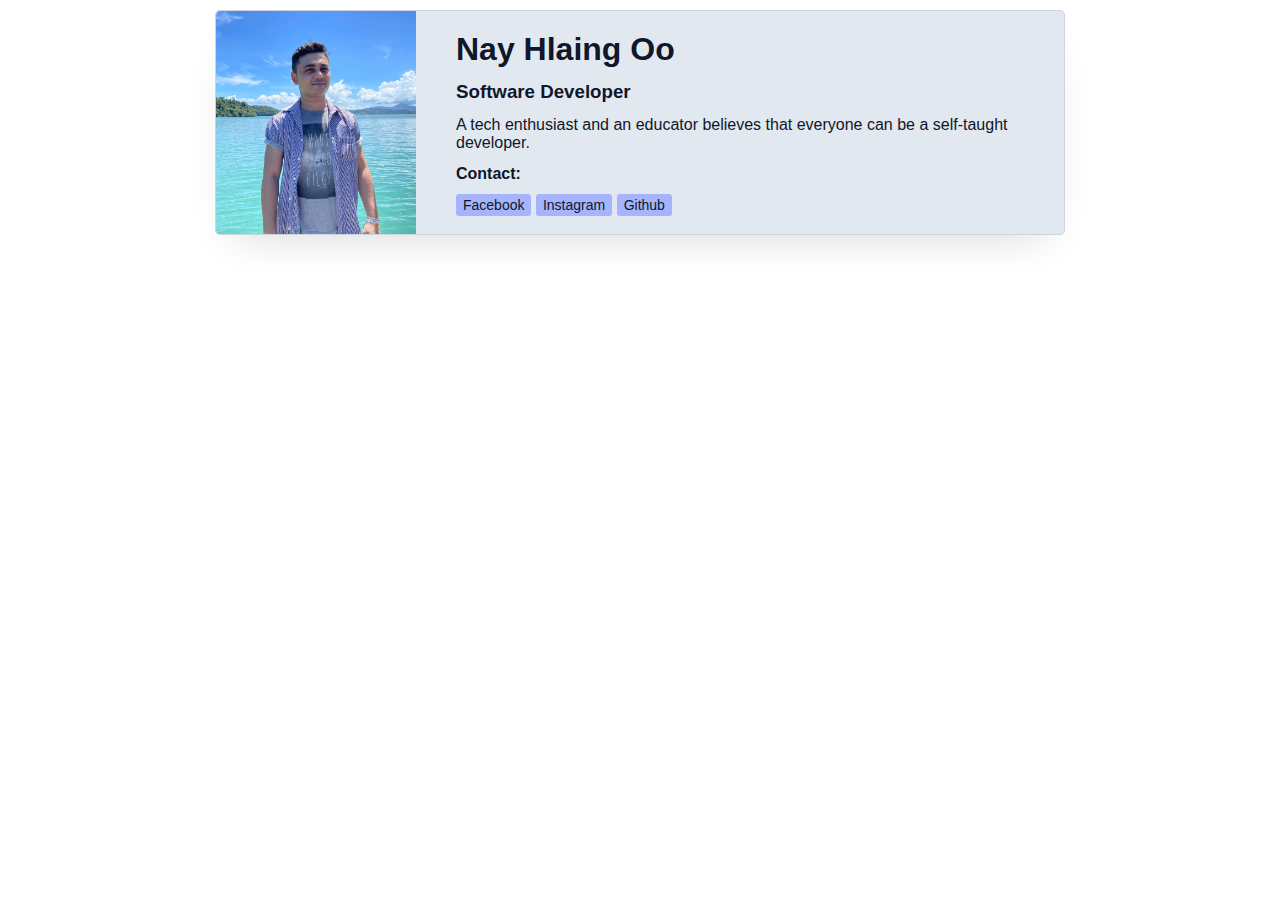
==== responsive-user-profile-card.html @ 8e49eb4d "updated" ====
<!DOCTYPE html>
<html lang="en">
  <head>
    <meta charset="UTF-8" />
    <meta name="viewport" content="width=device-width, initial-scale=1.0" />
    <title>User Profile Card</title>
    <style>
      * {
        margin: 0;
        padding: 0;
        box-sizing: border-box;
        font-family: sans-serif;
        color: #0f172a;
      }
      body {
        padding: 10px;
      }
      .card-container {
        margin: 0 auto;
        display: flex;
        flex-direction: row;
        gap: 30px;
        background-color: #e2e8f0;
        border: 1px solid #cbd5e1;
        border-radius: 5px;
        max-width: 850px;
        overflow: hidden;
        box-shadow: 0 20px 40px -20px rgba(0, 0, 0, 0.163);
      }
      img.card-image {
        width: 200px;
        height: 100%;
        object-fit: cover;
      }
      div.card-details {
        padding: 20px 10px;
      }
      div.card-details > * {
        margin-bottom: 13px;
      }
      a {
        text-decoration: none;
        background-color: #a5b4fc;
        padding: 3px 7px;
        border-radius: 3px;
        font-size: 14px;
        transition: background-color 0.3s;
      }
      a:hover {
        background-color: #818cf8;
      }
      @media screen and (max-width: 500px) {
        .card-container {
          flex-direction: column;
          gap: 10px;
        }
        img.card-image {
          width: 100%;
          height: 200px;
          object-position: top;
        }
      }
    </style>
  </head>
  <body>
    <div class="card-container">
      <div class="card-profile">
        <img
          class="card-image"
          src="/assets/nay-hlaing-oo.jpeg"
          alt="Profile"
        />
      </div>

      <div class="card-details">
        <h1>Nay Hlaing Oo</h1>
        <h3>Software Developer</h3>
        <p>
          A tech enthusiast and an educator believes that everyone can be a
          self-taught developer.
        </p>
        <h4>Contact:</h4>
        <a
          href="https://www.facebook.com/profile.php?id=61551756930748"
          target="_blank"
          >Facebook</a
        >
        <a href="https://www.instagram.com/nayhlaingoo_93/" target="_blank"
          >Instagram</a
        >
        <a href="https://github.com/nayhlaingoo" target="_blank">Github</a>
      </div>
    </div>
  </body>
</html>
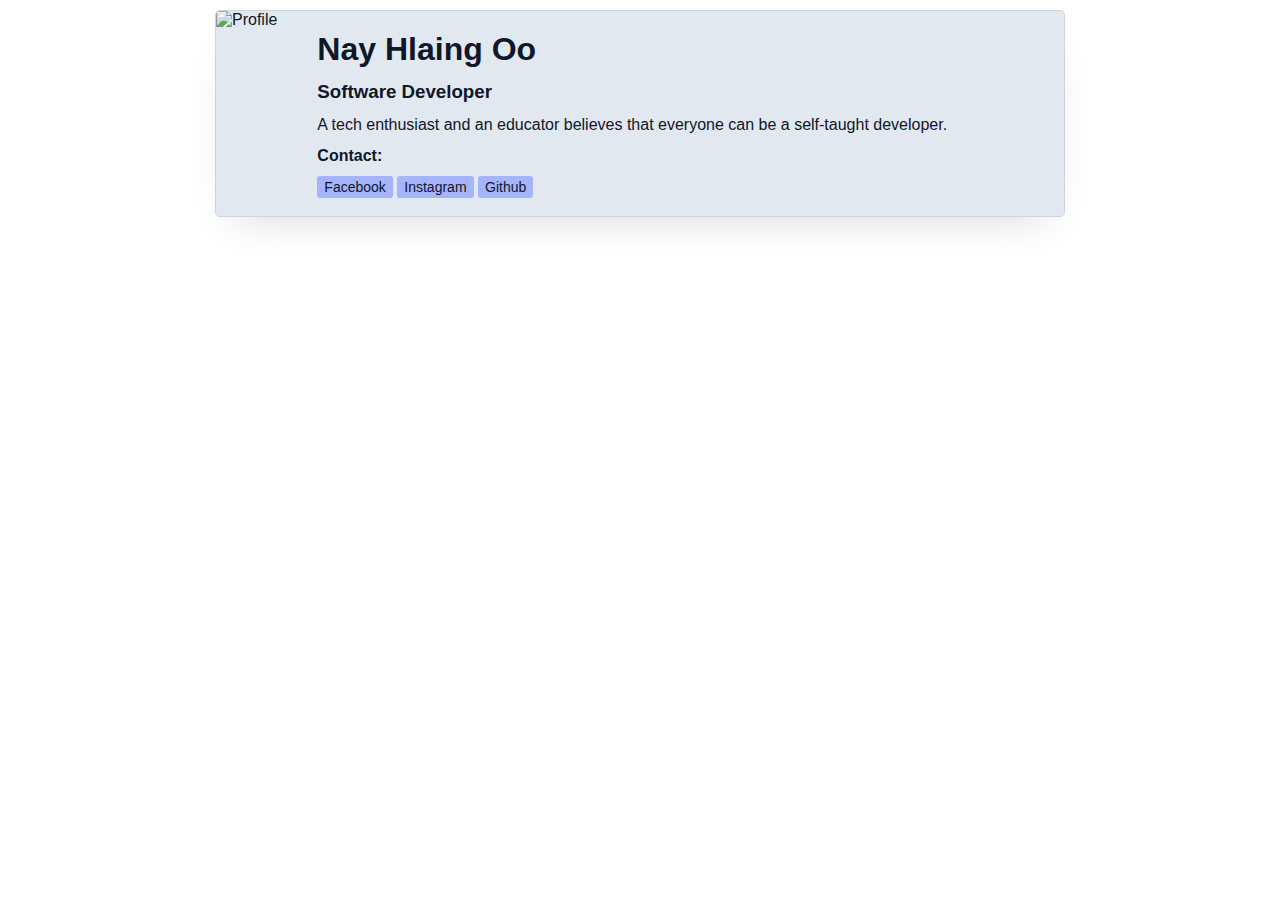
==== commit 15a2ad7c: "updated" ====
--- a/responsive-user-profile-card.html
+++ b/responsive-user-profile-card.html
@@ -67,7 +67,7 @@
       <div class="card-profile">
         <img
           class="card-image"
-          src="/assets/nay-hlaing-oo.jpeg"
+          src="https://raw.githubusercontent.com/nayhlaingoo/TP4-Coding-Basic-Responsive-Design/main/assets/nay-hlaing-oo.jpeg"
           alt="Profile"
         />
       </div>
